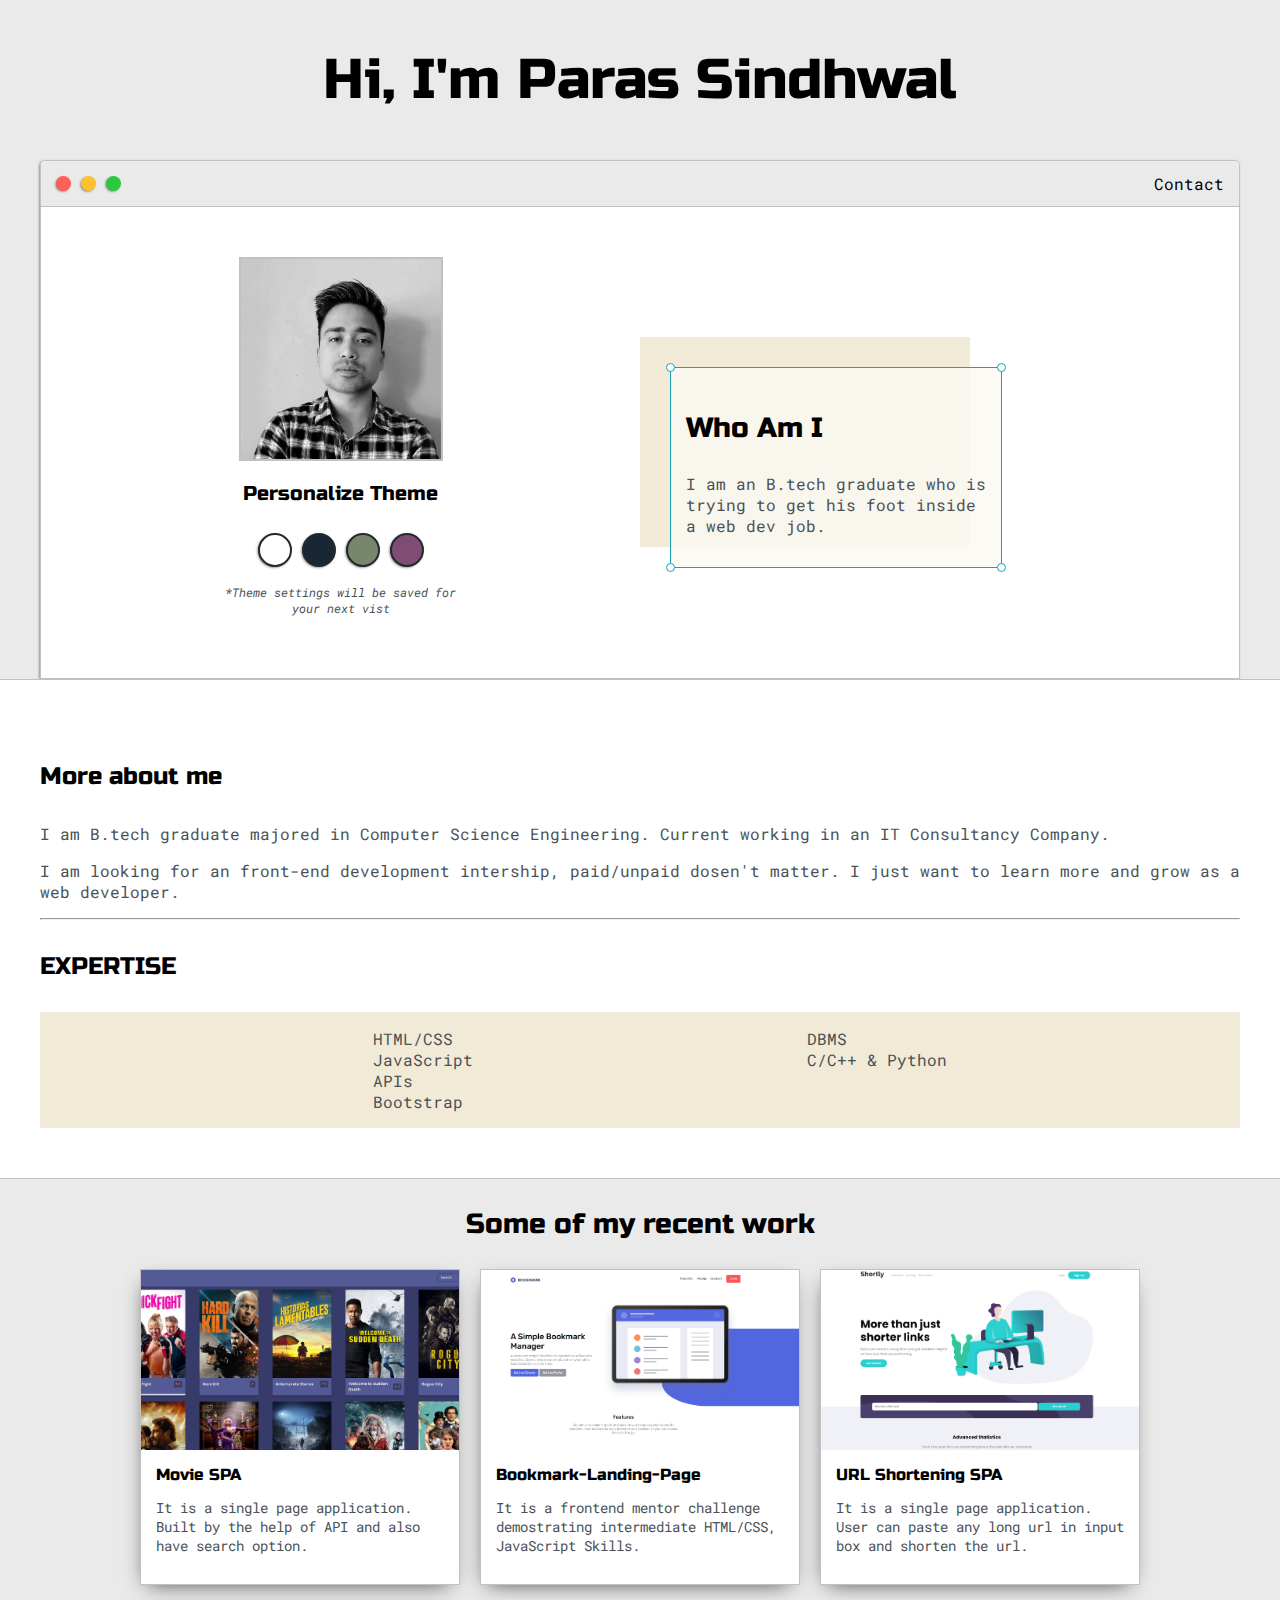
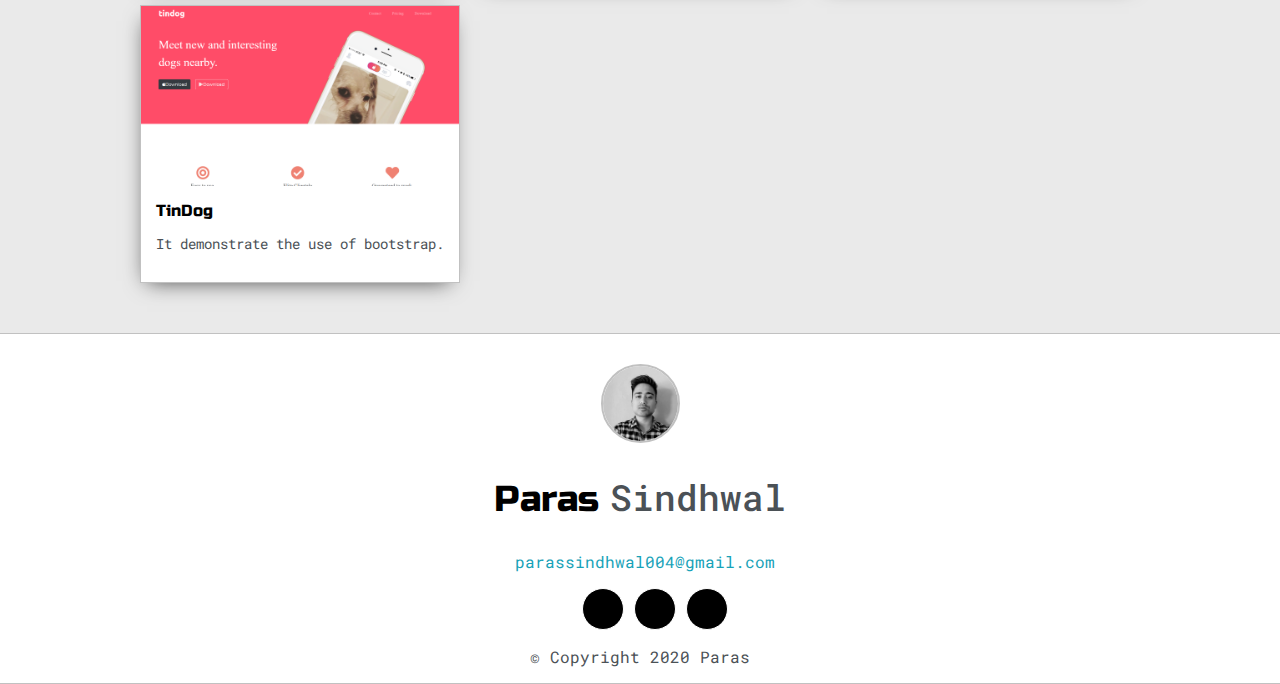
==== index.html @ 9e786795 "first commit" ====
<!DOCTYPE html>
<html>
<head>
	<title>Paras Sindhwal</title>


	<meta name="viewport" content="width=device-width, initial-scale=1, maximum-scale=1, minimum-scale=1" />

	<link href="https://fonts.googleapis.com/css2?family=Russo+One&display=swap" rel="stylesheet">

	<link href="https://fonts.googleapis.com/css2?family=Roboto+Mono:wght@500&family=Russo+One&display=swap" rel="stylesheet">
	<link rel="stylesheet" href="https://cdnjs.cloudflare.com/ajax/libs/font-awesome/5.15.1/css/all.min.css" integrity="sha512-+4zCK9k+qNFUR5X+cKL9EIR+ZOhtIloNl9GIKS57V1MyNsYpYcUrUeQc9vNfzsWfV28IaLL3i96P9sdNyeRssA==" crossorigin="anonymous" />
	<link rel="stylesheet" type="text/css" href="default.css">
	<link id="theme-style" rel="stylesheet" type="text/css" href="">
</head>
<body>

	<section class="s1">
		<div class="main-container">
			<div class="greeting-wrapper">
				<h1>Hi, I'm Paras Sindhwal</h1>
			</div>


			<div class="intro-wrapper">
				<div class="nav-wrapper">

					<!-- Link around dots-wrapper added after tutorial video -->
					<a href="index.html">
						<div class="dots-wrapper">
							<div id="dot-1" class="browser-dot"></div>
							<div id="dot-2" class="browser-dot"></div>
							<div id="dot-3" class="browser-dot"></div>
						</div>
					</a>
					

					<ul id="navigation">
						<li><a href="index.html#footer">Contact</a></li>

					</ul>
				</div>

				<div class="left-column">
					<img id="profile_pic" src="images/Paras.jpg">
					<h5 style="text-align: center;line-height: 0;">Personalize Theme</h5>

					<div id="theme-options-wrapper">
						<div data-mode="light" id="light-mode" class="theme-dot"></div>
						<div data-mode="blue" id="blue-mode" class="theme-dot"></div>
						<div data-mode="green" id="green-mode" class="theme-dot"></div>
						<div data-mode="purple" id="purple-mode" class="theme-dot"></div>
					</div>

					<p id="settings-note">*Theme settings will be saved for<br>your next vist</p>
				</div>

				<div class="right-column">

					<div id="preview-shadow">
						<div id="preview">
							<div id="corner-tl" class="corner"></div>
							<div id="corner-tr" class="corner"></div>
							<h3>Who Am I</h3>
							<p>I am an B.tech graduate who is trying to get his foot inside a web dev job.</p>
							<div id="corner-br" class="corner"></div>
							<div id="corner-bl" class="corner"></div>
						</div>
					</div>
				</div>
			</div>
		</div>
	</section>

	<section class="s2">
		<div class="main-container">

			<div class="about-wrapper">
				<div class="about-me">
					<h4>More about me</h4>

					<p>I am B.tech graduate majored in Computer Science Engineering. Current
						working in an IT Consultancy Company.</p>

					<p>I am looking for an front-end development intership, paid/unpaid dosen't matter. I just want to 
						learn more and grow as a web developer. </p>


					<hr>

					<h4>EXPERTISE</h4>

					<!-- <p> <a target="_blank" href="resume.pdf">Download Resume</a></p> -->

					<div id="skills">
						<ul>
							<li>HTML/CSS</li>
							<li>JavaScript</li>
							<li>APIs</li>
							<li>Bootstrap</li>
						</ul>
						
						<ul>
							<li>DBMS</li>
							<li>C/C++ & Python</li>

						</ul>
					</div>

				</div>

				
				<!-- <div class="social-links">
					<img id="social_img" src="images/follow.jpg">
					<h3>Find me on Twitter & Youtube</h3>

					<a target="_blank" href="https://www.youtube.com/c/dennisivy">YouTube: @DennisIvy</a>
					<br>
					<a target="_blank" href="https://twitter.com/dennisivy11">Twitter: @DennisIvy11</a>
				</div> -->
			</div>

		</div>
	</section>

	<section class="s1">
		<div class="main-container">
			<h3 style="text-align: center;">Some of my recent work</h3>

			<div class="post-wrapper">

				<div>
					<a target="_blank" href="./movie-app/index.html">

						<div class="post">
							<img class="thumbnail" src="./images/movie-app.PNG">
							<div class="post-preview">
								<h6 class="post-title">Movie SPA</h6>
								<p class="post-intro">It is a single page application. Built by the help of API and also have search option.</p>
							</div>
						</div>
					</a>
				</div>

				<div>
					<a target="_blank" href="./bookmark-landing-page-master/index.html">

						<div class="post">
							<img class="thumbnail" src="./images/bookmark-landing-page.PNG">
							<div class="post-preview">
								<h6 class="post-title">Bookmark-Landing-Page</h6>
								<p class="post-intro">It is a frontend mentor challenge demostrating intermediate HTML/CSS, JavaScript Skills. </p>
							</div>
						</div>
					</a>
				</div>

				<div>
					<a target="_blank" href="./url-shortening-api-master/index.html">

						<div class="post">
							<img class="thumbnail" src="./images/url-shortening.PNG">
							<div class="post-preview">
								<h6 class="post-title">URL Shortening SPA</h6>
								<p class="post-intro">It is a single page application. User can paste any long url in input box and shorten the url.</p>
							</div>
						</div>
					</a>
				</div>

				<div>
					<a target="_blank" href="./TinDog-Start/index.html">

						<div class="post">
							<img class="thumbnail" src="./images/Tin-Dog.PNG">
							<div class="post-preview">
								<h6 class="post-title">TinDog </h6>
								<p class="post-intro">It demonstrate the use of bootstrap.</p>
							</div>
						</div>
					</a>
				</div>


			</div>
		</div>
	</section>

	<footer class="s2" id="footer">
		<div class="main-container">
			<div>
				<img class="profile_pic" src="./images/Paras.jpg" alt="profile-picture">
			</div>
			<h2>Paras <span>Sindhwal</span></h2>
			<span>
				<a href="mailto:parassindhwal004@gmail.com"><i class="fas fa-envelope-square"></i>&emsp;parassindhwal004@gmail.com</a>
				
			</span>
			<ul class="social">
				<li><a class="circle" href="https://www.facebook.com/paras.sindhwal" target="_blank"><i class="fab fa-facebook"></i></a></li>
				<li><a class="circle" href="#"><i class="fab fa-twitter"></i></a></li>
				<li><a class="circle" href="https://www.instagram.com/paras_sindhwal/?hl=en" target="_blank"><i class="fab fa-instagram"></i></a></li>
			</ul>
			<p>
				&copy; Copyright 2020 Paras
			</p>
		</div>
	</footer>

	<script type="text/javascript" src="script.js"></script>
</body>
</html>
---- default.css ----
:root{
	--mainColor:#eaeaea;
	--secondaryColor:#fff;

	--borderColor:#c1c1c1;

	--mainText:black;
	--secondaryText:#4b5156;

	--themeDotBorder:#24292e;

	--previewBg:rgb(251, 249, 243, 0.8);
	--previewShadow:#f0ead6;


	--buttonColor:black;


}


html, body{
	padding: 0;
	margin: 0;
	scroll-behavior: smooth;
}

body *{
	transition: 0.3s;
}


h1, h2, h3, h4, h5, h6, strong{
	color: var(--mainText);
	font-family: 'Russo One', sans-serif;
	font-weight: 500;
}

p, li, span, label, input, textarea{
	color: var(--secondaryText);
	font-family: 'Roboto Mono', monospace;
}

a{
	text-decoration: none;
	color:#17a2b8;
}

ul{
	list-style: none;
}

h1 { font-size: 56px;}
h2 { font-size: 36px;}
h3 { font-size: 28px;}
h4 { font-size: 24px;}
h5 { font-size: 20px;}
h6 { font-size: 16px;}


.s1{
	background-color: var(--mainColor);
	border-bottom:1px solid var(--borderColor);
	overflow:auto;
}

.s2{
	background-color: var(--secondaryColor);
	border-bottom:1px solid var(--borderColor);
	overflow:auto;
}




.main-container{
	width: 1200px;
	margin: 0 auto;
}


.greeting-wrapper{
	display: grid;
	text-align: center;
	align-content: center;
	min-height: 10em;

}

.intro-wrapper{
	background-color: var(--secondaryColor);
	border:1px solid var(--borderColor);
	border-radius:5px 5px 0 0;


	-webkit-box-shadow: -1px 1px 3px -1px rgba(0,0,0,0.75);
	-moz-box-shadow: -1px 1px 3px -1px rgba(0,0,0,0.75);
	box-shadow: -1px 1px 3px -1px rgba(0,0,0,0.75);

	display: grid;
	grid-template-columns: 1fr 1fr;
	grid-template-areas: 
		'nav-wrapper nav-wrapper'
		'left-column right-column'
	;
}


.nav-wrapper{
	border-radius:5px 5px 0 0;
	grid-area:nav-wrapper;
	border-bottom: 1px solid var(--borderColor);
	display: flex;
	justify-content: space-between;
	align-items: center;
	background-color: var(--mainColor);
}

#navigation a{
	color:var(--mainText);
}


#navigation{
	margin:0;
	padding: 10px;
}

#navigation li{
	display: inline-block;
	margin-right: 5px;
	margin-left:5px;
}

.dots-wrapper{
	display: flex;
	padding: 10px;
}

#dot-1{
	background-color:  #FC6058;
}

#dot-2{
	background-color:  #FEC02F;
}

#dot-3{
	background-color:  #2ACA3E;
}

.browser-dot{
	background-color: black;
	height: 15px;
	width: 15px;
	border-radius: 50%;
	margin: 5px;

	-webkit-box-shadow: -1px 1px 3px -1px rgba(0,0,0,0.75);
	-moz-box-shadow: -1px 1px 3px -1px rgba(0,0,0,0.75);
	box-shadow: -1px 1px 3px -1px rgba(0,0,0,0.75);

}


.left-column{
	grid-area: left-column;
	padding-top:50px;
	padding-bottom: 50px;
}

#profile_pic{
	display: block;
	margin:0 auto;

	height: 200px;
	width: 200px;
	object-fit: cover;
	border:2px solid var(--borderColor);
}

.profile_pic {
	display: block;
	margin:30px auto 0;

	height: 75px;
	width: 75px;
	object-fit: cover;
	border: 2px solid var(--borderColor);
	border-radius: 50%;
}


#theme-options-wrapper{
	display: flex;
	justify-content: center;
}

.theme-dot{
	height: 30px;
	width: 30px;
	background-color: black;
	border-radius: 50%;

	margin: 5px;
	border:2px solid var(--themeDotBorder);

	-webkit-box-shadow: -1px 1px 3px -1px rgba(0,0,0,0.75);
	-moz-box-shadow: -1px 1px 3px -1px rgba(0,0,0,0.75);
	box-shadow: -1px 1px 3px -1px rgba(0,0,0,0.75);

	cursor: pointer;
}


.theme-dot:hover{
	border-width: 5px;
}


#light-mode{
	background-color: #fff;
}

#blue-mode{
	background-color: #192734;
}

#green-mode{
	background-color: #78866b;
}

#purple-mode{
	background-color: #7E4C74;
}

#settings-note{
	font-size: 12px;
	font-style: italic;
	text-align: center;
}

.right-column{
	grid-area: right-column;
	display: grid;
	align-content: center;

	padding-top: 50px;
	padding-bottom: 50px;
}


#preview-shadow{
	background-color: var(--previewShadow);
	max-width: 300px;
	height: 180px;
	padding-left: 30px;
	padding-top: 30px;
}

#preview{
	width: 300px;
	border:1.5px solid #17a2b8;
	background-color: var(--previewBg);
	padding:15px;
	position: relative;
}

.corner{
	width:7px;
	height: 7px;
	border-radius: 50%;
	border:1.5px solid #17a2b8;
	background-color: #fff;
	position: absolute;
}

#corner-tl{
	top:-5px;
	left: -5px
}

#corner-tr{
	top:-5px;
	right: -5px
}


#corner-br{
	bottom:-5px;
	right: -5px
}


#corner-bl{
	bottom:-5px;
	left: -5px
}

.about-wrapper{
	display: grid;
	grid-template-columns: repeat(auto-fit, minmax(320px, 1fr));
	padding-bottom: 50px;
	padding-top: 50px;
	gap:100px;
}


#skills{
	display: flex;
	justify-content: space-evenly;
	background-color: var(--previewShadow);
}

.social-links{
	display: grid;
	align-content: center;
	text-align: center;
}

#social_img{
	width: 100%;
}


.post-wrapper{
	display: grid;
	grid-template-columns: repeat(auto-fit, 320px);
	gap:20px;
	justify-content: center;
	padding-bottom: 50px;
}

.post-wrapper>div:hover {
	transform: scale(1.05);
}

.post{
	border:1px solid var(--borderColor);
	-webkit-box-shadow: -2px 7px 21px -9px rgba(0,0,0,0.75);
	-moz-box-shadow: -2px 7px 21px -9px rgba(0,0,0,0.75);
	box-shadow: -2px 7px 21px -9px rgba(0,0,0,0.75);
}

.thumbnail{
	display: block;
	width: 100%;
	height:180px;
	object-fit: cover;
}

.post-preview{
	background-color: #fff;
	padding:15px;
}

.post-title{
	color:black;
	margin: 0;
}

.post-intro{
	color:#4b5156;
	font-size: 14px;
}


#contact-form{
	display: block;
	max-width: 600px;
	margin: 0 auto;
	border: 1px solid var(--borderColor);
	padding: 15px;
	border-radius: 5px;
	background-color: var(--mainColor);
	margin-bottom: 50px;

}

#contact-form label{
	line-height: 2.7em;
}

#contact-form textarea{
	min-height: 100px;
	font-size: 14px;
}


.input-field{
	width: 100%;
	padding-top: 10px;
	padding-bottom:10px; 
	background-color: var(--secondaryColor);
	border-radius: 5px;
	border:1px solid var(--borderColor);
	font-size: 14px;
}


#submit-btn{
	margin-top: 10px;
	width: 100%;
	padding-top: 10px;
	padding-bottom:10px; 
	color: #fff;
	background-color: var(--buttonColor);
	border:none;
}

footer {
	text-align: center;
}

footer .social {
    display: flex;
    align-items: center;
    justify-content: center;
}

footer .circle {
    align-items: center;
    border: 1px solid #fff;
    border-radius: 50%;
    color: #fff;
    display: inline-flex;
    height: 40px;
    margin-right: 10px;
    justify-content: center;
    text-decoration: none;
	width: 40px;
	background-color: #000;
}


@media screen and (max-width: 1200px){
	.main-container{
		width: 95%;
	}
}

@media screen and (max-width: 800px){
	.intro-wrapper{
		grid-template-columns: 1fr;
		grid-template-areas: 
			'nav-wrapper'
			'left-column'
			'right-column'
		;
	}

	.right-column{
		justify-content: center;
	}

}

@media screen and (max-width: 400px){
	#preview-shadow{
		max-width: 280px;
		height: 180px;
		padding-left: 10px;
		padding-top: 10px;
	}

	#preview{
		width: 280px;

	}

}
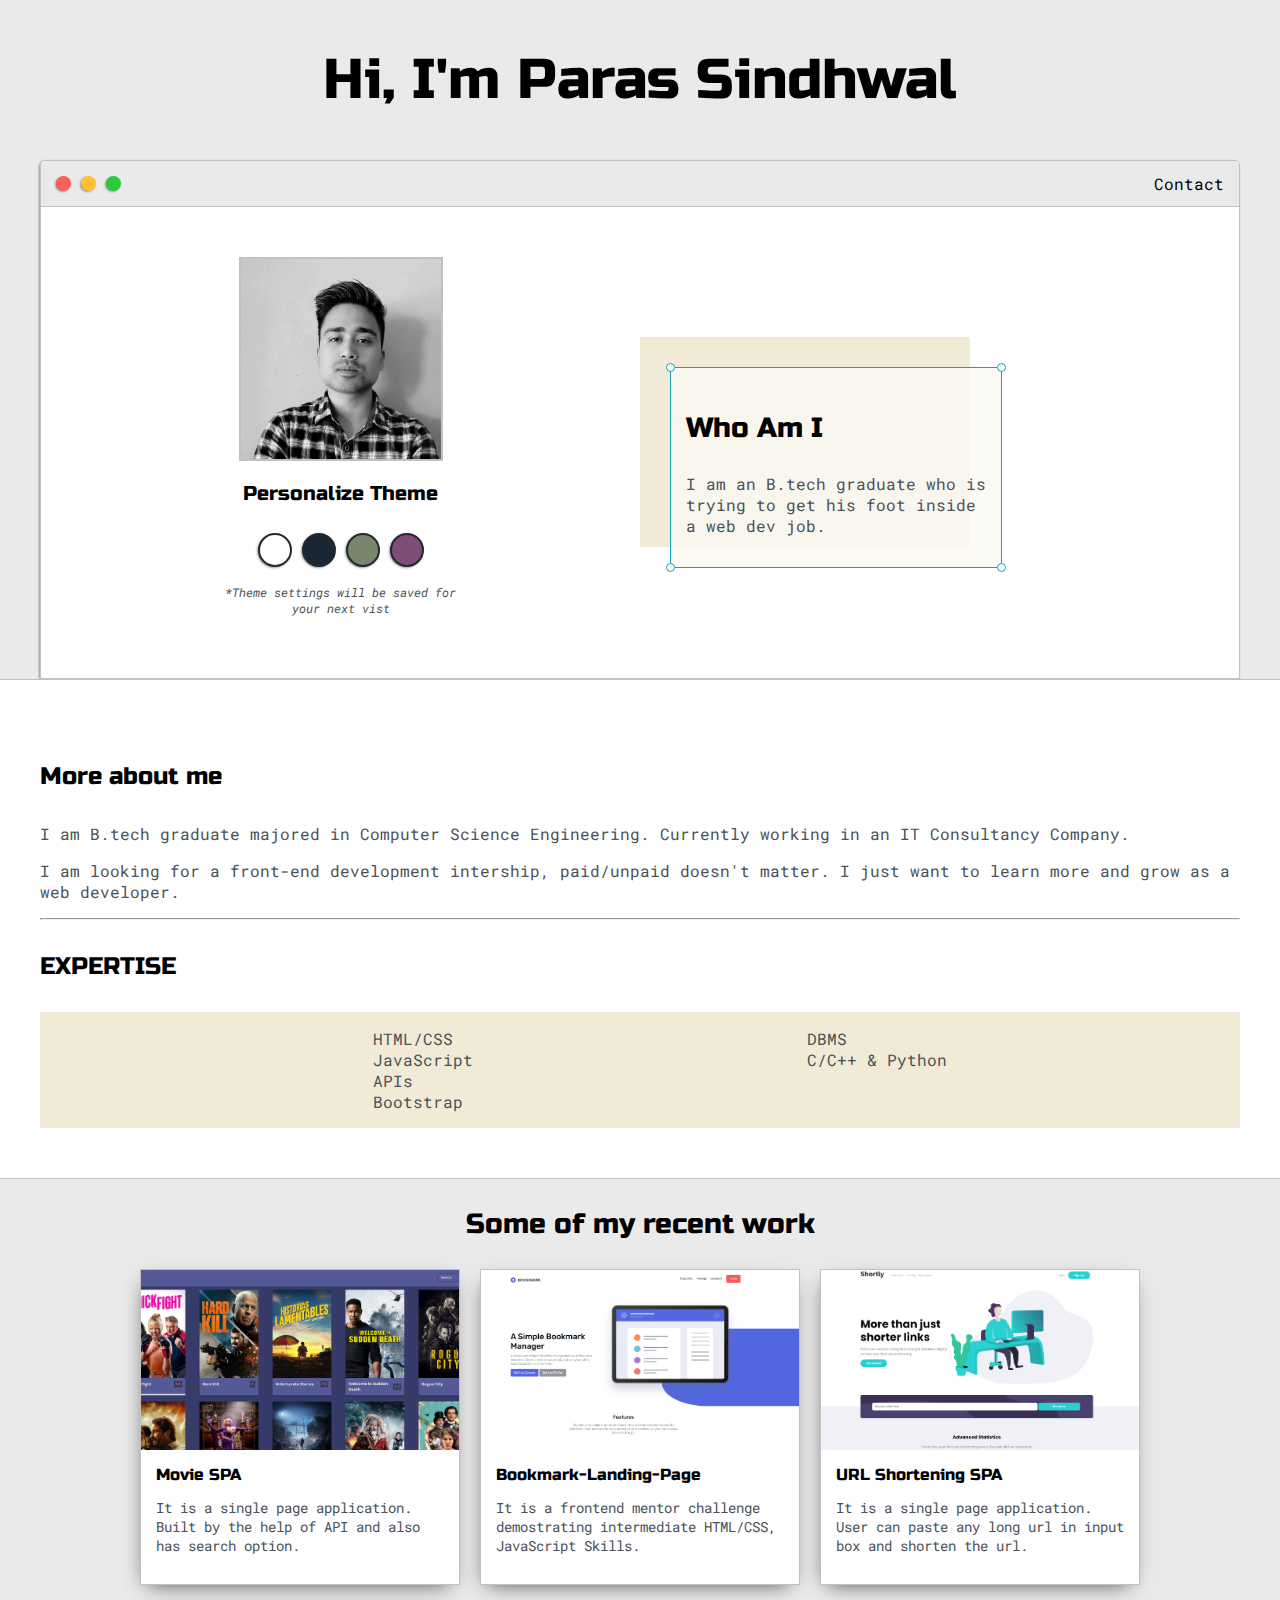
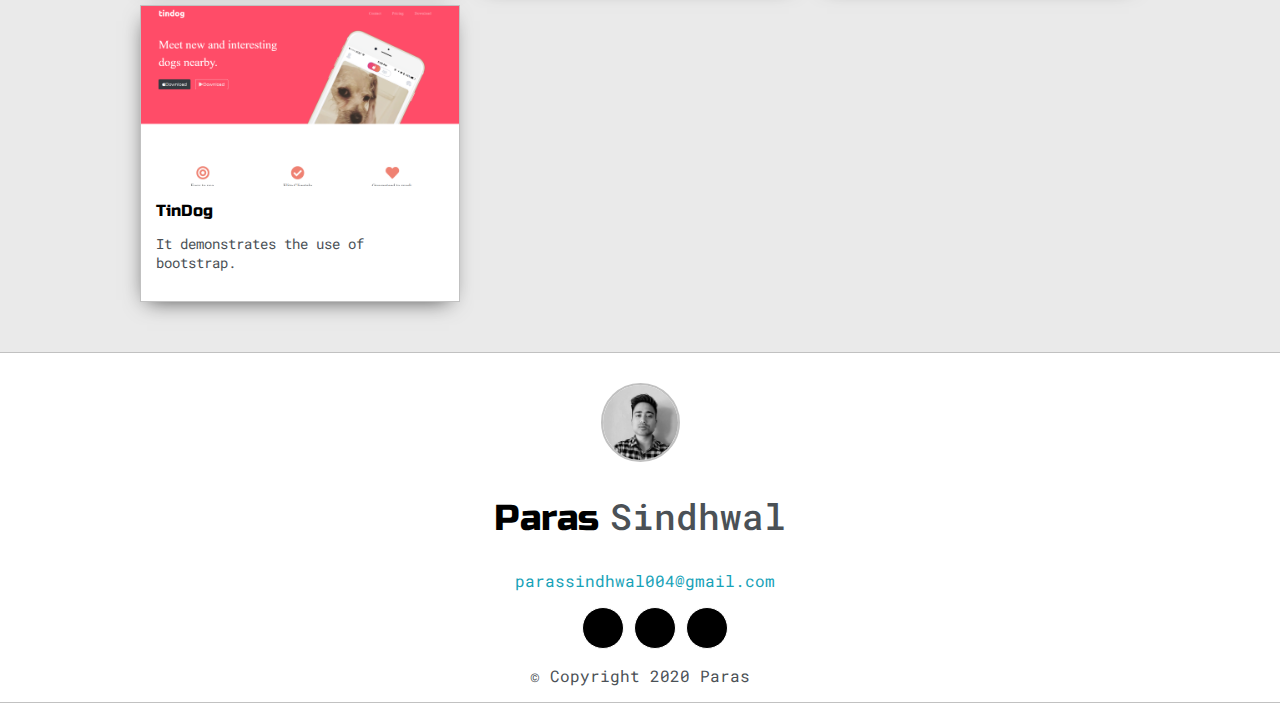
==== commit 3ebbe609: "first commit" ====
--- a/index.html
+++ b/index.html
@@ -79,10 +79,10 @@
 				<div class="about-me">
 					<h4>More about me</h4>
 
-					<p>I am B.tech graduate majored in Computer Science Engineering. Current
+					<p>I am B.tech graduate majored in Computer Science Engineering. Currently
 						working in an IT Consultancy Company.</p>
 
-					<p>I am looking for an front-end development intership, paid/unpaid dosen't matter. I just want to 
+					<p>I am looking for a front-end development intership, paid/unpaid doesn't matter. I just want to 
 						learn more and grow as a web developer. </p>
 
 
@@ -109,15 +109,6 @@
 
 				</div>
 
-				
-				<!-- <div class="social-links">
-					<img id="social_img" src="images/follow.jpg">
-					<h3>Find me on Twitter & Youtube</h3>
-
-					<a target="_blank" href="https://www.youtube.com/c/dennisivy">YouTube: @DennisIvy</a>
-					<br>
-					<a target="_blank" href="https://twitter.com/dennisivy11">Twitter: @DennisIvy11</a>
-				</div> -->
 			</div>
 
 		</div>
@@ -136,7 +127,7 @@
 							<img class="thumbnail" src="./images/movie-app.PNG">
 							<div class="post-preview">
 								<h6 class="post-title">Movie SPA</h6>
-								<p class="post-intro">It is a single page application. Built by the help of API and also have search option.</p>
+								<p class="post-intro">It is a single page application. Built by the help of API and also has search option.</p>
 							</div>
 						</div>
 					</a>
@@ -175,7 +166,7 @@
 							<img class="thumbnail" src="./images/Tin-Dog.PNG">
 							<div class="post-preview">
 								<h6 class="post-title">TinDog </h6>
-								<p class="post-intro">It demonstrate the use of bootstrap.</p>
+								<p class="post-intro">It demonstrates the use of bootstrap.</p>
 							</div>
 						</div>
 					</a>
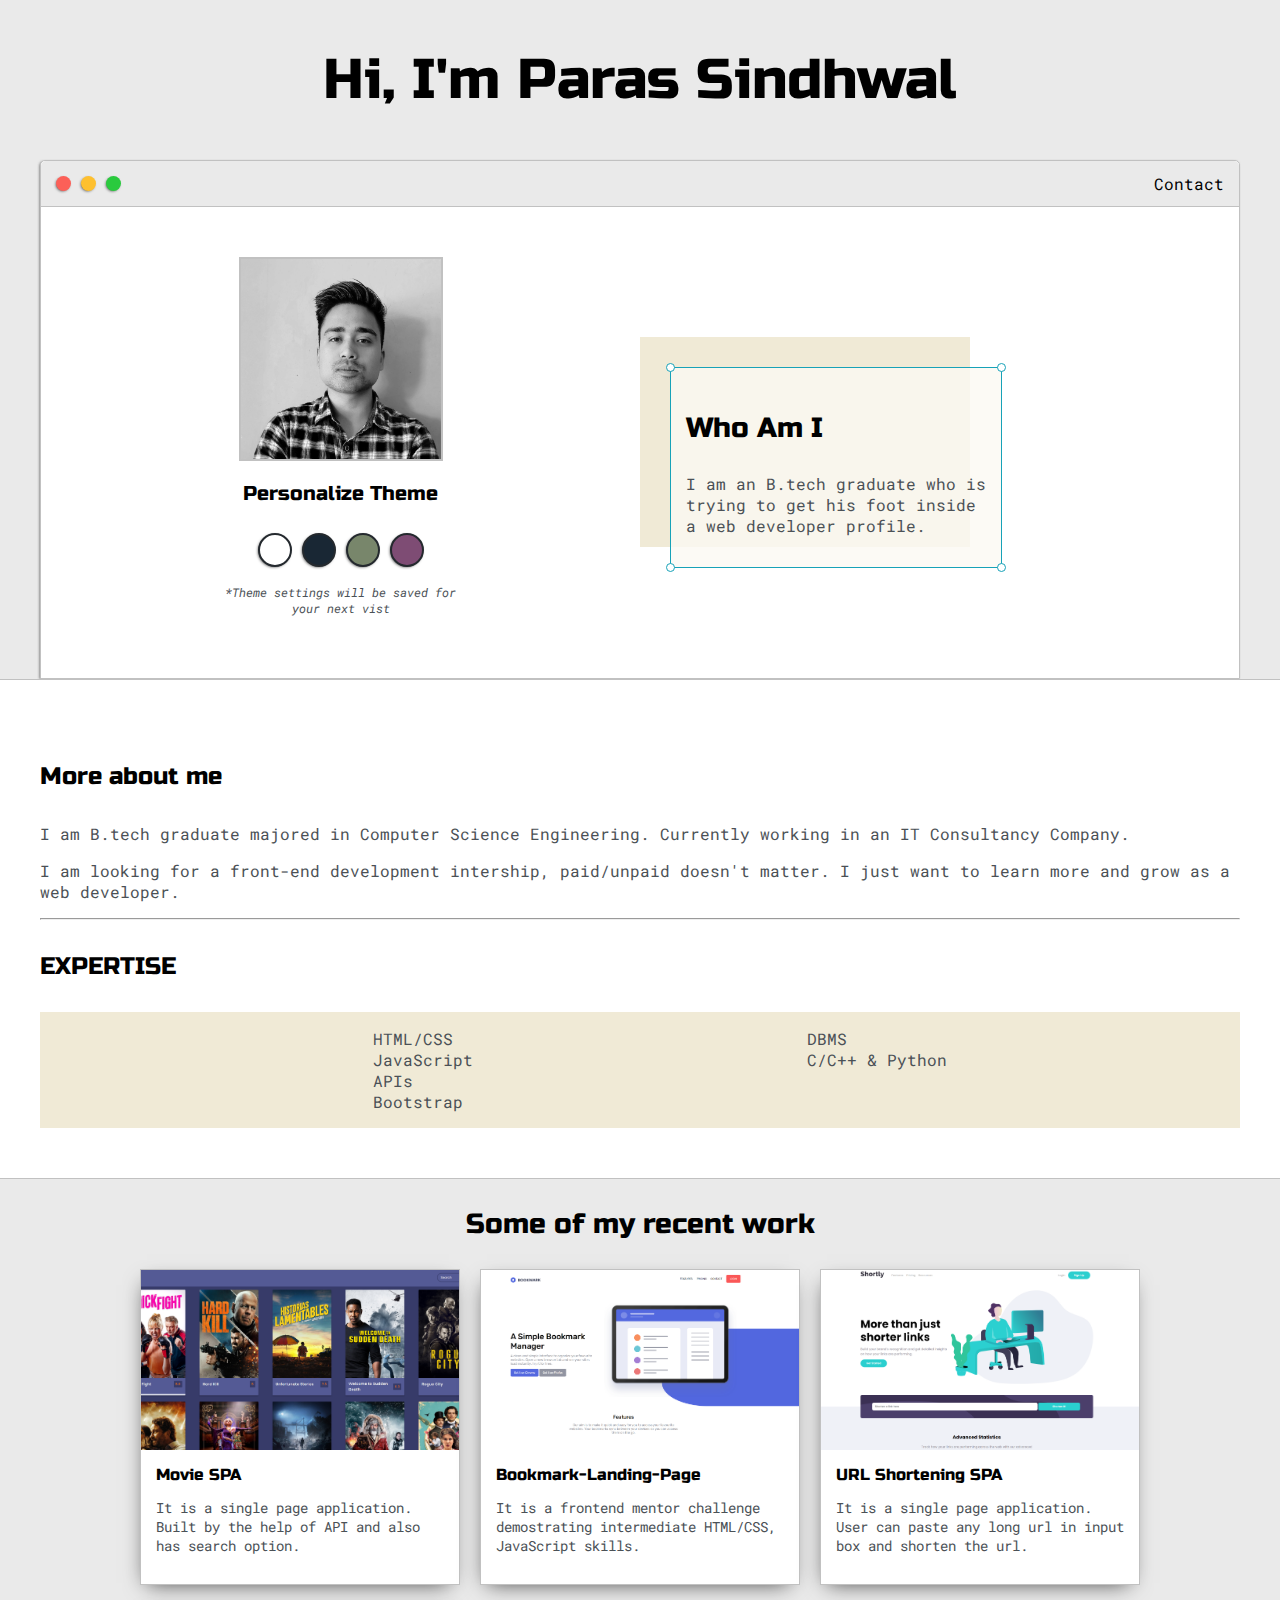
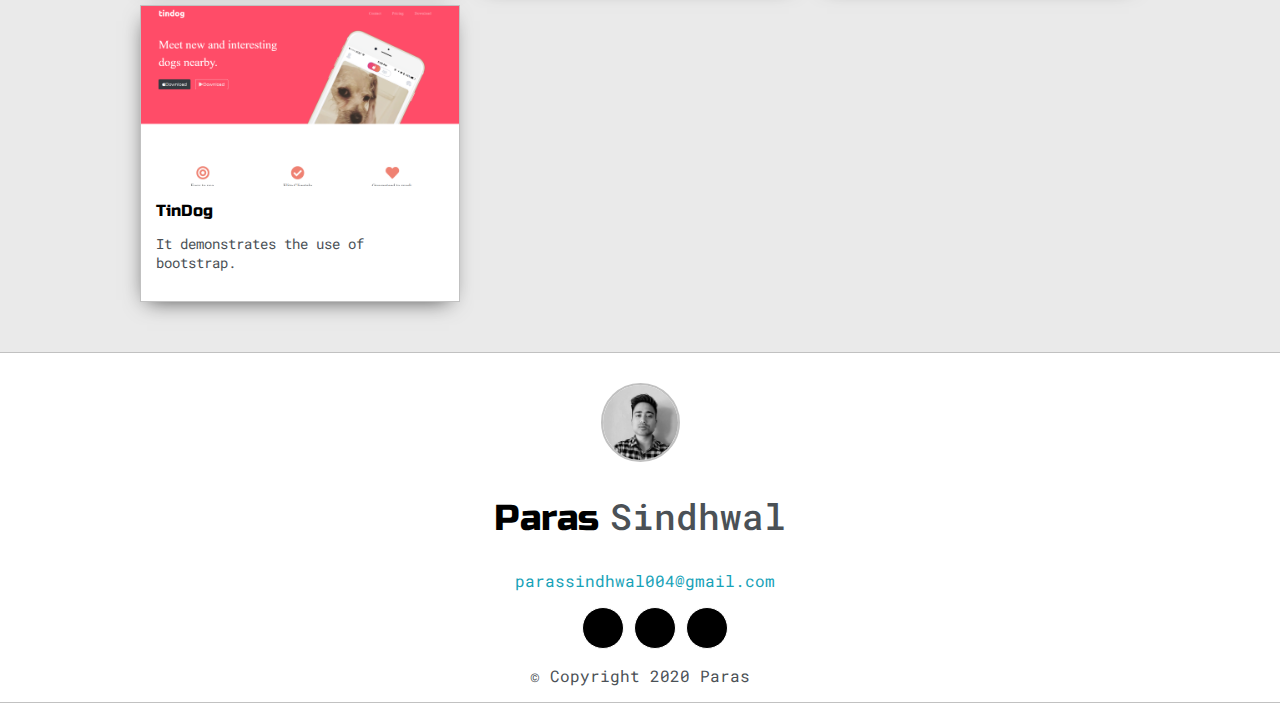
==== commit 54ba3452: "first commit" ====
--- a/index.html
+++ b/index.html
@@ -62,7 +62,7 @@
 							<div id="corner-tl" class="corner"></div>
 							<div id="corner-tr" class="corner"></div>
 							<h3>Who Am I</h3>
-							<p>I am an B.tech graduate who is trying to get his foot inside a web dev job.</p>
+							<p>I am an B.tech graduate who is trying to get his foot inside a web developer profile.</p>
 							<div id="corner-br" class="corner"></div>
 							<div id="corner-bl" class="corner"></div>
 						</div>
@@ -140,7 +140,7 @@
 							<img class="thumbnail" src="./images/bookmark-landing-page.PNG">
 							<div class="post-preview">
 								<h6 class="post-title">Bookmark-Landing-Page</h6>
-								<p class="post-intro">It is a frontend mentor challenge demostrating intermediate HTML/CSS, JavaScript Skills. </p>
+								<p class="post-intro">It is a frontend mentor challenge demostrating intermediate HTML/CSS, JavaScript skills. </p>
 							</div>
 						</div>
 					</a>
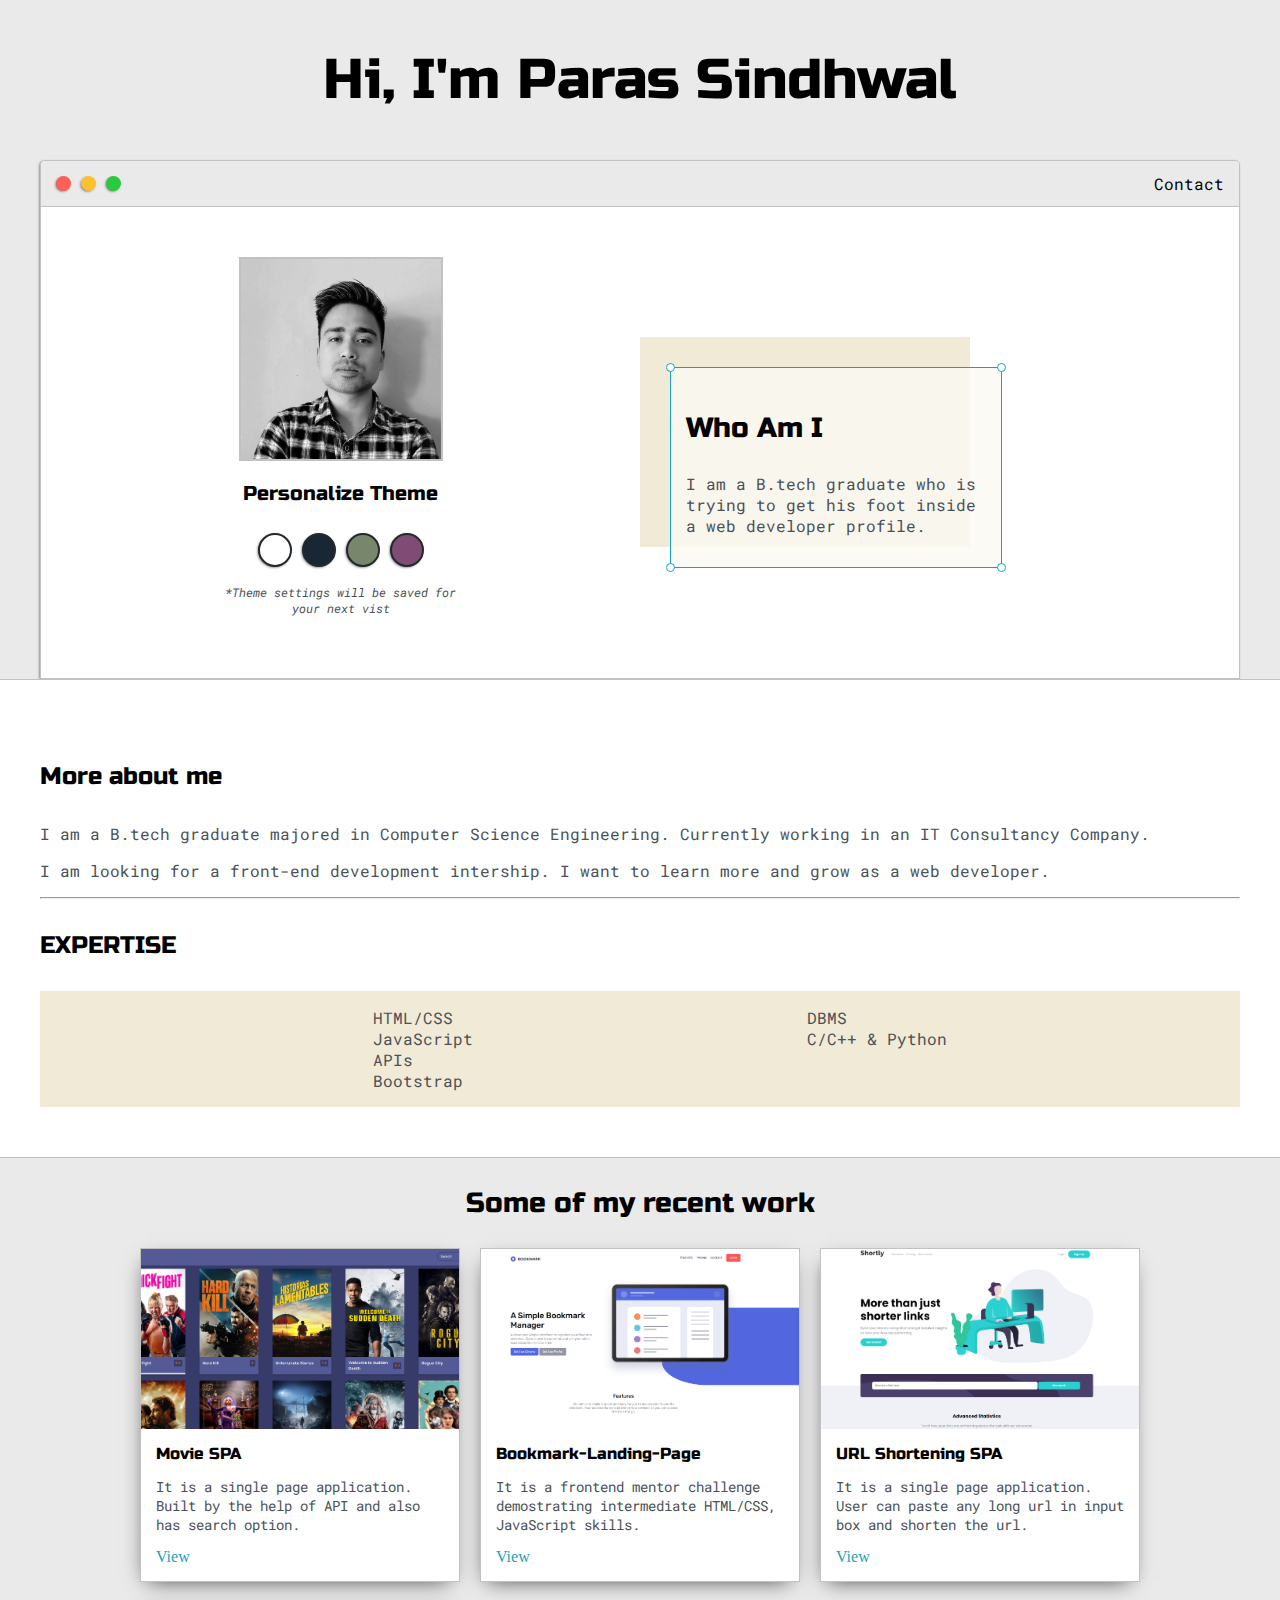
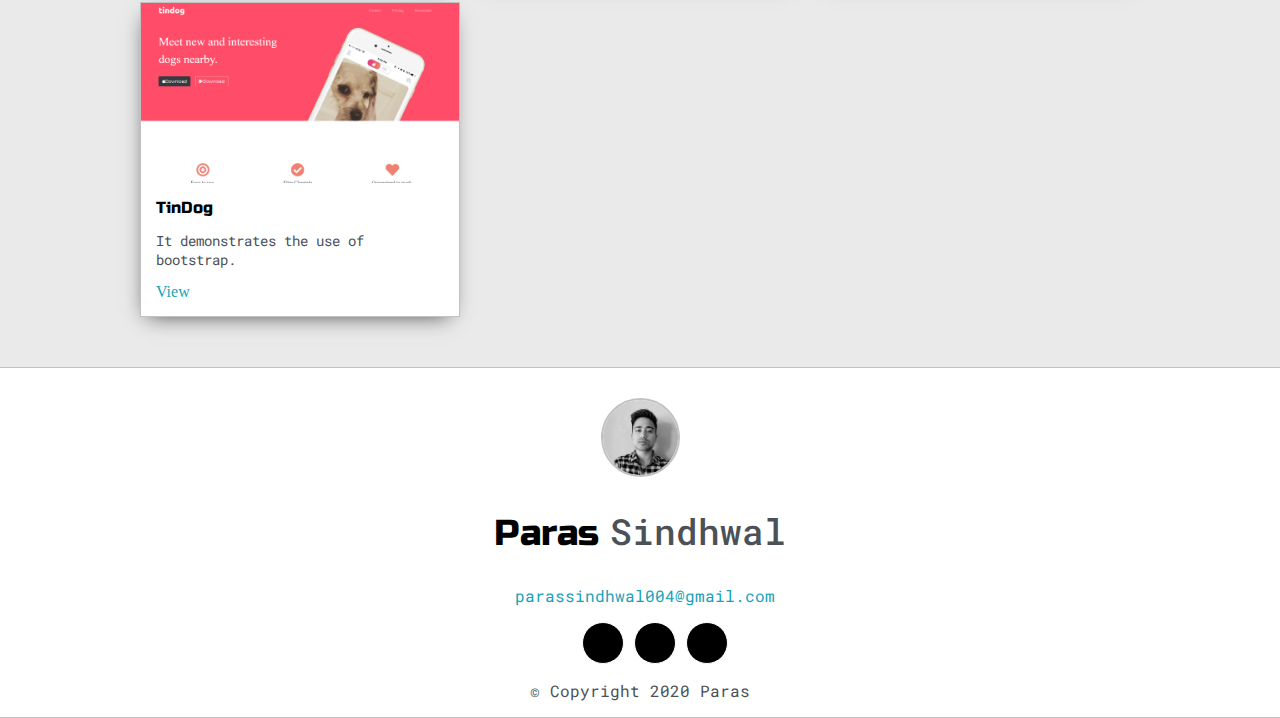
==== commit 8ac477b4: "first commit" ====
--- a/index.html
+++ b/index.html
@@ -62,7 +62,7 @@
 							<div id="corner-tl" class="corner"></div>
 							<div id="corner-tr" class="corner"></div>
 							<h3>Who Am I</h3>
-							<p>I am an B.tech graduate who is trying to get his foot inside a web developer profile.</p>
+							<p>I am a B.tech graduate who is trying to get his foot inside a web developer profile.</p>
 							<div id="corner-br" class="corner"></div>
 							<div id="corner-bl" class="corner"></div>
 						</div>
@@ -79,10 +79,10 @@
 				<div class="about-me">
 					<h4>More about me</h4>
 
-					<p>I am B.tech graduate majored in Computer Science Engineering. Currently
+					<p>I am a B.tech graduate majored in Computer Science Engineering. Currently
 						working in an IT Consultancy Company.</p>
 
-					<p>I am looking for a front-end development intership, paid/unpaid doesn't matter. I just want to 
+					<p>I am looking for a front-end development intership. I want to 
 						learn more and grow as a web developer. </p>
 
 
@@ -121,55 +121,47 @@
 			<div class="post-wrapper">
 
 				<div>
-					<a target="_blank" href="./movie-app/index.html">
-
-						<div class="post">
-							<img class="thumbnail" src="./images/movie-app.PNG">
-							<div class="post-preview">
-								<h6 class="post-title">Movie SPA</h6>
-								<p class="post-intro">It is a single page application. Built by the help of API and also has search option.</p>
-							</div>
+					<div class="post">
+						<img class="thumbnail" src="./images/movie-app.PNG">
+						<div class="post-preview">
+							<h6 class="post-title">Movie SPA</h6>
+							<p class="post-intro">It is a single page application. Built by the help of API and also has search option.</p>
+							<a target="_blank" href="./movie-app/index.html">View</a>
 						</div>
-					</a>
+					</div>
 				</div>
 
 				<div>
-					<a target="_blank" href="./bookmark-landing-page-master/index.html">
-
-						<div class="post">
-							<img class="thumbnail" src="./images/bookmark-landing-page.PNG">
-							<div class="post-preview">
-								<h6 class="post-title">Bookmark-Landing-Page</h6>
-								<p class="post-intro">It is a frontend mentor challenge demostrating intermediate HTML/CSS, JavaScript skills. </p>
-							</div>
+					<div class="post">
+						<img class="thumbnail" src="./images/bookmark-landing-page.PNG">
+						<div class="post-preview">
+							<h6 class="post-title">Bookmark-Landing-Page</h6>
+							<p class="post-intro">It is a frontend mentor challenge demostrating intermediate HTML/CSS, JavaScript skills. </p>
+							<a target="_blank" href="./bookmark-landing-page-master/index.html">View</a>
 						</div>
-					</a>
+					</div>
 				</div>
 
 				<div>
-					<a target="_blank" href="./url-shortening-api-master/index.html">
-
-						<div class="post">
-							<img class="thumbnail" src="./images/url-shortening.PNG">
-							<div class="post-preview">
-								<h6 class="post-title">URL Shortening SPA</h6>
-								<p class="post-intro">It is a single page application. User can paste any long url in input box and shorten the url.</p>
-							</div>
+					<div class="post">
+						<img class="thumbnail" src="./images/url-shortening.PNG">
+						<div class="post-preview">
+							<h6 class="post-title">URL Shortening SPA</h6>
+							<p class="post-intro">It is a single page application. User can paste any long url in input box and shorten the url.</p>
+							<a target="_blank" href="./url-shortening-api-master/index.html">View</a>
 						</div>
-					</a>
+					</div>					
 				</div>
 
 				<div>
-					<a target="_blank" href="./TinDog-Start/index.html">
-
-						<div class="post">
-							<img class="thumbnail" src="./images/Tin-Dog.PNG">
-							<div class="post-preview">
-								<h6 class="post-title">TinDog </h6>
-								<p class="post-intro">It demonstrates the use of bootstrap.</p>
-							</div>
+					<div class="post">
+						<img class="thumbnail" src="./images/Tin-Dog.PNG">
+						<div class="post-preview">
+							<h6 class="post-title">TinDog </h6>
+							<p class="post-intro">It demonstrates the use of bootstrap.</p>
+							<a target="_blank" href="./TinDog-Start/index.html">View</a>
 						</div>
-					</a>
+					</div>					
 				</div>
 
 
--- a/default.css
+++ b/default.css
@@ -432,6 +432,10 @@
 	background-color: #000;
 }
 
+footer .social li:hover {
+	transform: scale(1.1);
+}
+
 
 @media screen and (max-width: 1200px){
 	.main-container{
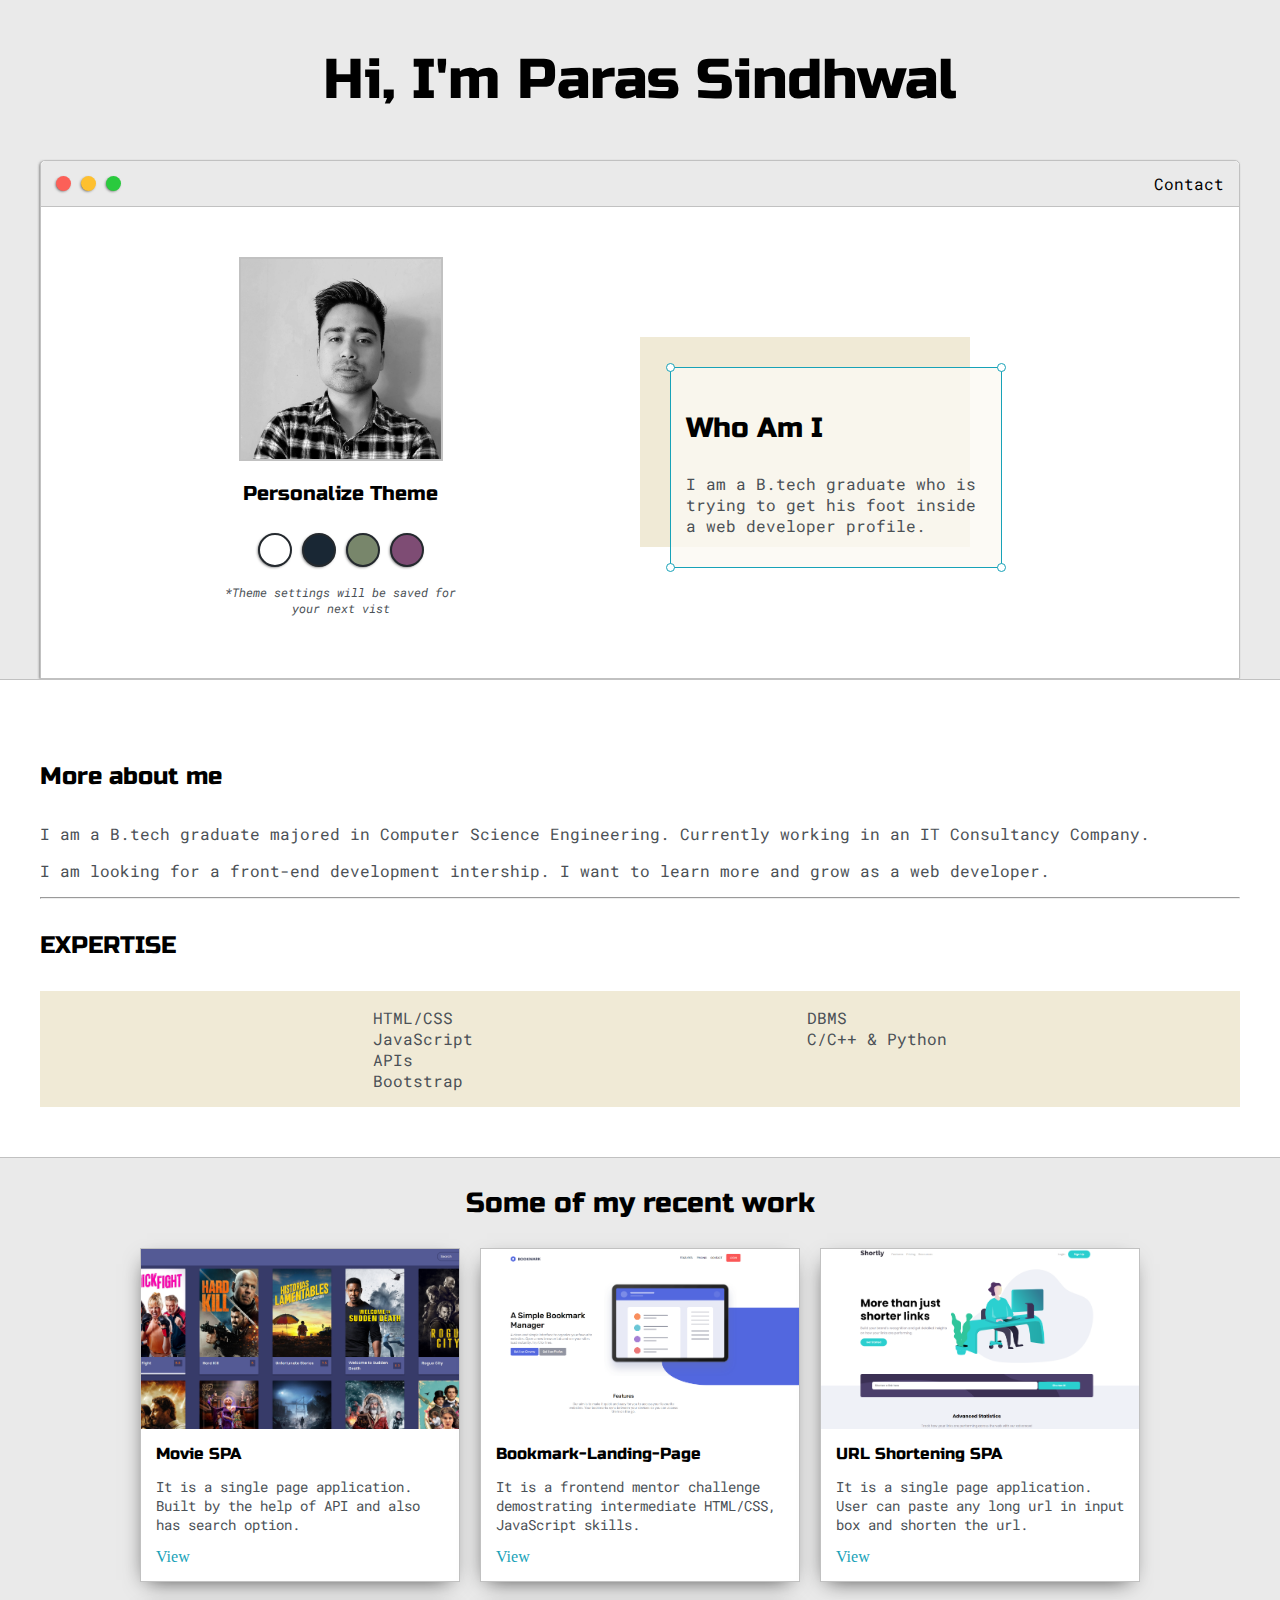
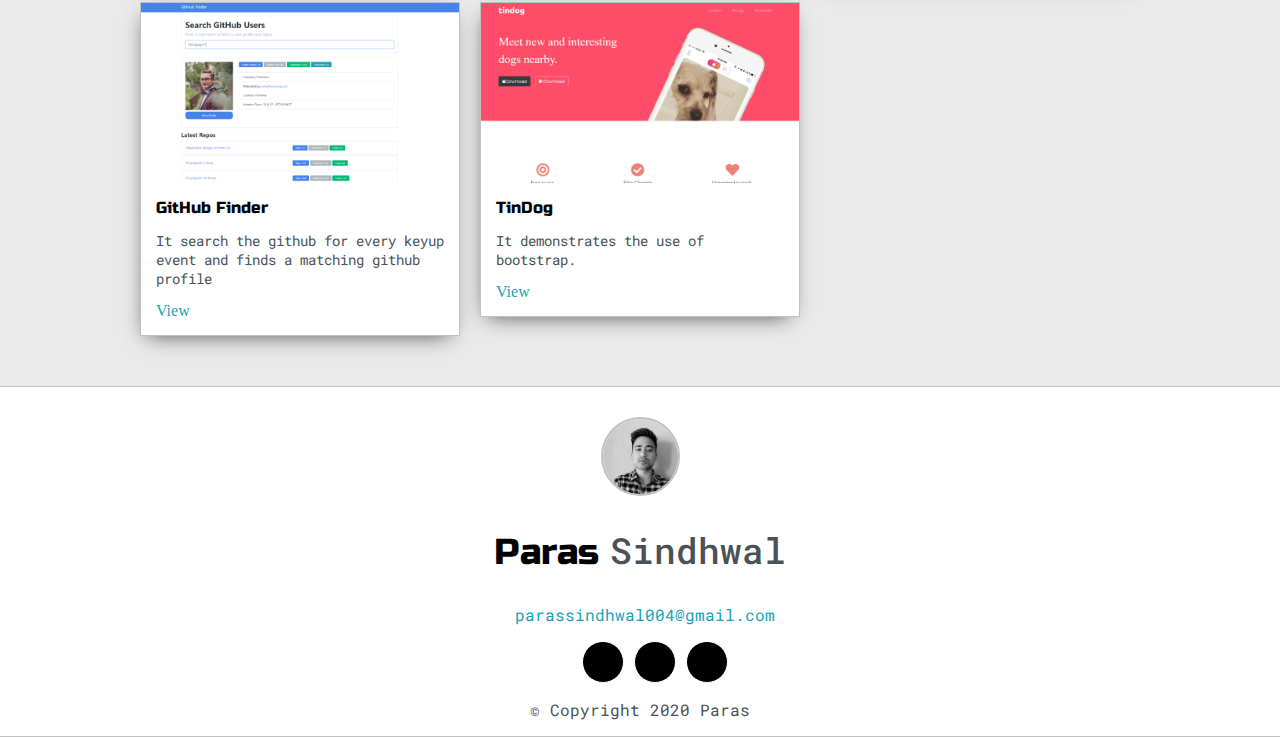
==== commit 17993df4: "Add GitHub Finder" ====
--- a/index.html
+++ b/index.html
@@ -153,6 +153,17 @@
 					</div>					
 				</div>
 
+				<div>
+					<div class="post">
+						<img class="thumbnail" src="./images/github_finder.PNG">
+						<div class="post-preview">
+							<h6 class="post-title">GitHub Finder </h6>
+							<p class="post-intro">It search the github for every keyup event and finds a matching github profile</p>
+							<a target="_blank" href="./GitHub Finder/">View</a>
+						</div>
+					</div>					
+				</div>
+				
 				<div>
 					<div class="post">
 						<img class="thumbnail" src="./images/Tin-Dog.PNG">
